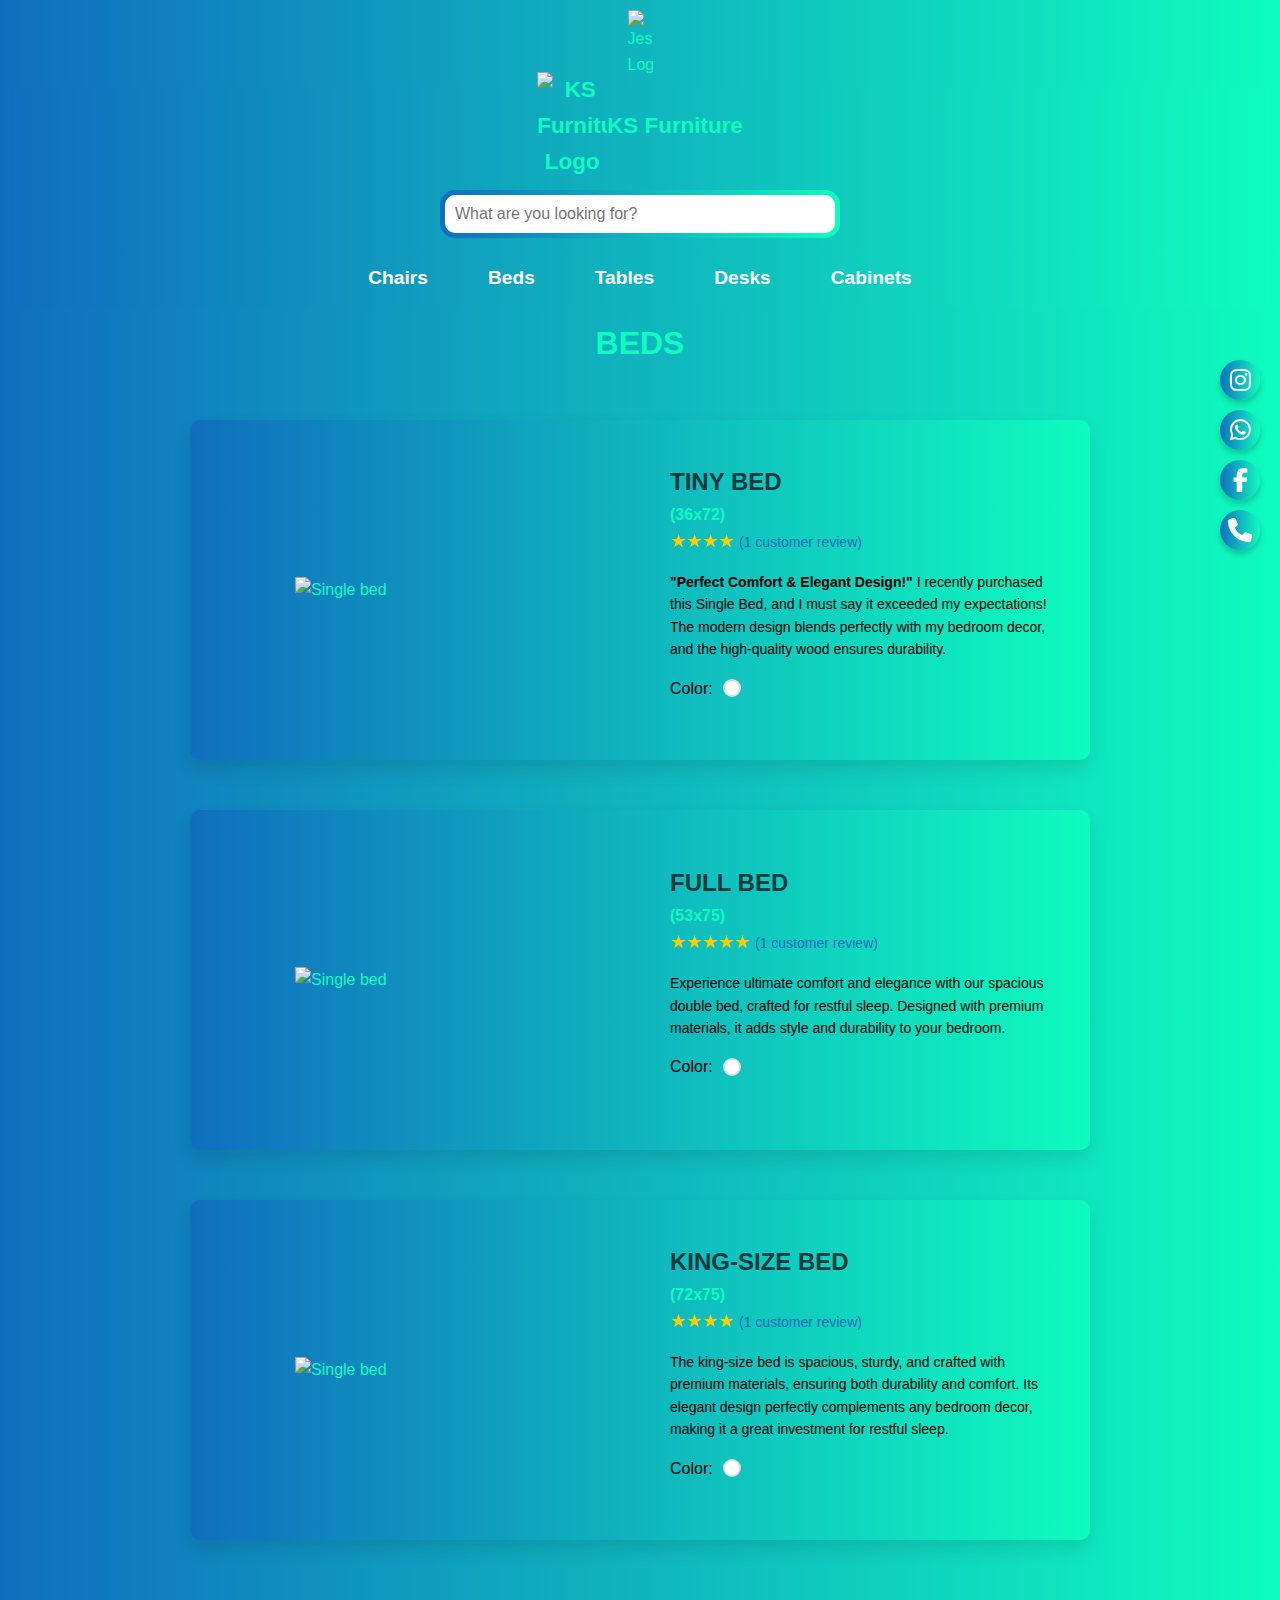
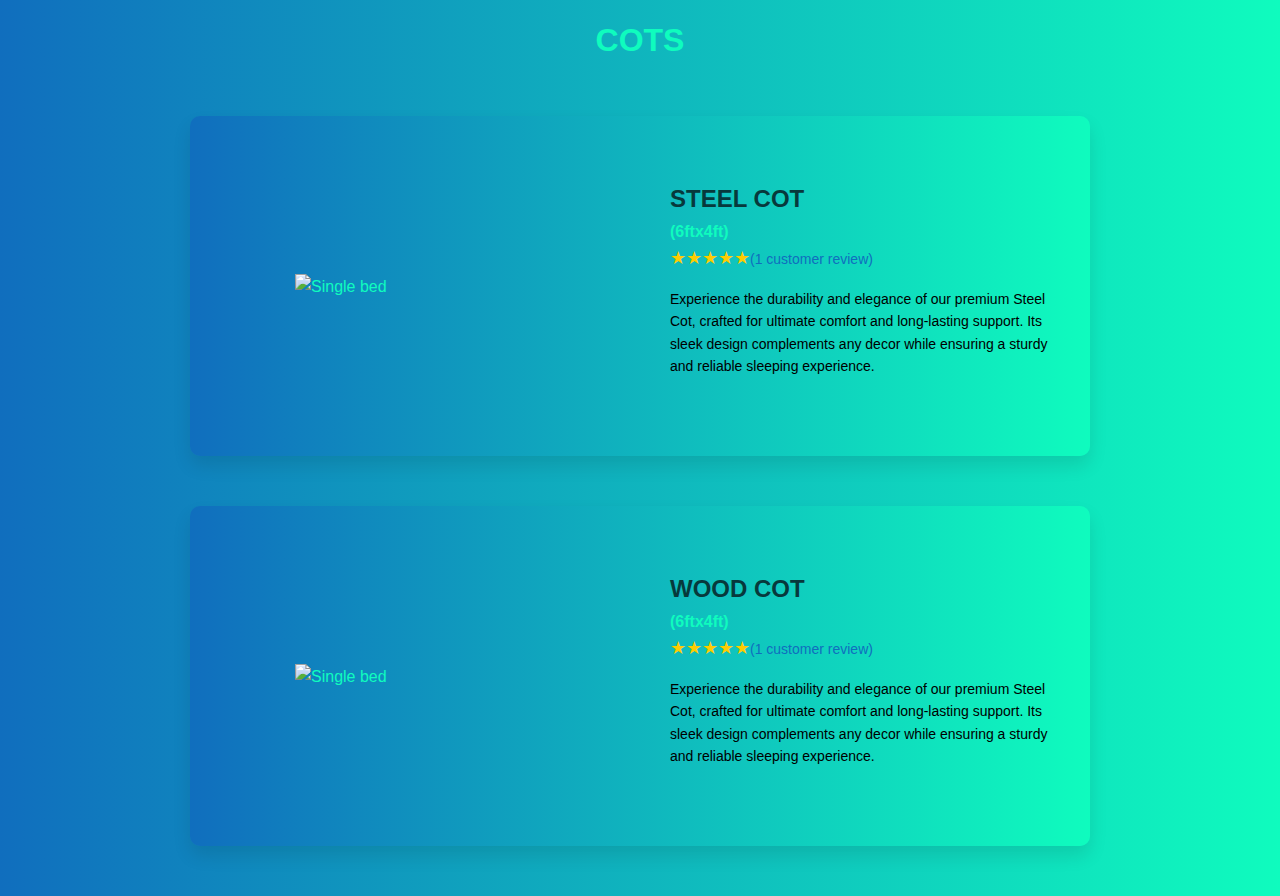
==== bed.html @ 83150551 "Add files via upload" ====
<!DOCTYPE html>
<html lang="en">
<head>
    <meta charset="UTF-8">
    <meta name="viewport" content="width=device-width, initial-scale=1.0">
    <link rel="shortcut icon" href="images/logo1.png">
    <title>BEDS</title>
    <link rel="stylesheet" href="bed.css">
    <link href="https://cdn.jsdelivr.net/npm/bootstrap-icons/font/bootstrap-icons.css" rel="stylesheet">
    <link rel="stylesheet" href="https://cdnjs.cloudflare.com/ajax/libs/font-awesome/6.4.2/css/all.min.css">

</head>
<body>

    <script src="fun.js" defer></script>
    <!-- Header Section -->
    <header class="header">
        <div class="container">
            <!-- Jesus Logo at the Top -->
            <div class="jesus-logo">
                <img src="images/jesus.png" alt="Jesus Logo">
            </div>
    
            <!-- Combined Top Bar & Menu -->
            <div class="top-bar-menu">
                <div class="logo-search">
                    <div class="logo">
                        <img src="images/logo.png" alt="KS Furniture Logo">
                        <span>KS Furniture</span>
                    </div>
                    <div class="search-box">
                        <input type="text" id="searchBox" placeholder="What are you looking for?" onkeyup="liveSearch()" />
                        <ul id="searchResults"></ul>
                       
                    </div>
                    <!-- Floating Social Media Icons -->
                    <div class="floating-social-icons">
                        <a href="https://www.instagram.com/k.s.furniture27/" class="social-icon instagram" target="_blank"><i class="fab fa-instagram"></i></a>
                        <a href="https://wa.me/8300262057" class="social-icon whatsapp" target="_blank"><i class="fab fa-whatsapp"></i></a>
                        <a href="#" class="social-icon facebook" target="_blank"><i class="fab fa-facebook-f"></i></a>
                        <a href="tel:+918300262057" class="social-icon call"target="_blank"><i class="fas fa-phone"></i></a>
                    </div>

                </div> <!-- Menu Icon (Hamburger) -->
                <div class="nav-menu-icon" onclick="toggleMenu()">
                    ☰
                </div>
    
                <nav class="nav-menu">
                <ul>
                    <li><a href="chair.html">Chairs</a></li>
                    <li><a href="bed.html" target="_blank">Beds</a></li>
                    <li><a href="table.html">Tables</a></li>
                    <li><a href="desk.html">Desks</a></li>
                    <li><a href="cabinet.html">Cabinets</a></li>
                </ul>
                </nav>
            </div>
        </div>
    </header>
    <center><h1>BEDS</h1></center>
<section>
    <div class="product-container">
        <!-- Left Side - Image -->
        <div class="product-image">
            <img src="images/singlebed.png" alt="Single bed">
        </div>
    
        <!-- Right Side - Product Details -->
        <div class="product-details">
            <h2>TINY BED</h2><p><b>(36x72)</p></b>
            <p class="rating">★★★★ <span class="review">(1 customer review)</span></p>
            <p class="description">
                <b>"Perfect Comfort & Elegant Design!"</b>
                I recently purchased this Single Bed, and I must say it exceeded my expectations! The modern design blends perfectly with my bedroom decor, and the high-quality wood ensures durability.
            </p>
            
            <div class="color-options">
                <label>Color:</label>
                <input type="radio" name="color" style="background-color: white;">
            </div>
        </div>
    </div>
</section>
<section><div class="product-container">
    <!-- Left Side - Image -->
    <div class="product-image">
        <img src="images/doublebed.png" alt="Single bed">
    </div>

    <!-- Right Side - Product Details -->
    <div class="product-details">
        <h2>FULL BED</h2><p><b>(53x75)</p></b>
        <p class="rating">★★★★★ <span class="review">(1 customer review)</span></p>
        <p class="description">
            Experience ultimate comfort and elegance with our spacious double bed, crafted for restful sleep. Designed with premium materials, it adds style and durability to your bedroom.
        </p>
        
        <div class="color-options">
            <label>Color:</label>
            <input type="radio" name="color" style="background-color: white;">
        </div>
    </div>
</div>
</section>
<section><div class="product-container">
    <!-- Left Side - Image -->
    <div class="product-image">
        <img src="images/kingbed.png" alt="Single bed">
    </div>

    <!-- Right Side - Product Details -->
    <div class="product-details">
        <h2>KING-SIZE BED</h2><p><b>(72x75)</p></b>
        <p class="rating">★★★★ <span class="review">(1 customer review)</span></p>
        <p class="description">
            The king-size bed is spacious, sturdy, and crafted with premium materials, ensuring both durability and comfort. Its elegant design perfectly complements any bedroom decor, making it a great investment for restful sleep.
        </p>
        
        <div class="color-options">
            <label>Color:</label>
            <input type="radio" name="color" style="background-color: white;">
        </div>
    </div>
</div>
</section>
    <br>
    <center><h1>COTS</h1></center>
    <section><div class="product-container">
        <!-- Left Side - Image -->
        <div class="product-image">
            <img src="images/steelcot.png" alt="Single bed">
        </div>
    
        <!-- Right Side - Product Details -->
        <div class="product-details">
            <h2>STEEL COT</h2><p><b>(6ftx4ft)</p></b>
            <p class="rating">★★★★★<span class="review">(1 customer review)</span></p>
            <p class="description">
                Experience the durability and elegance of our premium Steel Cot, crafted for ultimate comfort and long-lasting support. Its sleek design complements any decor while ensuring a sturdy and reliable sleeping experience.
            </p>            
        </div>
    </div>
    </section>
    <section><div class="product-container">
        <!-- Left Side - Image -->
        <div class="product-image">
            <img src="images/woodcot.png" alt="Single bed">
        </div>
    
        <!-- Right Side - Product Details -->
        <div class="product-details">
            <h2>WOOD COT</h2><p><b>(6ftx4ft)</p></b>
            <p class="rating">★★★★★<span class="review">(1 customer review)</span></p>
            <p class="description">
                Experience the durability and elegance of our premium Steel Cot, crafted for ultimate comfort and long-lasting support. Its sleek design complements any decor while ensuring a sturdy and reliable sleeping experience.
            </p>            
        </div>
    </div>
    </section>
</body>
</html>
---- bed.css ----
/* General Styles */
* {
    margin: 0;
    padding: 0;
    box-sizing: border-box;
}

body {
    font-family: Arial, sans-serif;
    line-height: 1.6;
    background: linear-gradient(90deg, #106EBE, #0FFCBE);
    color: #0FFCBE;
    overflow-x: hidden;
    max-width: 100%;
}


/* Container Styling */
.container {
    display: flex;
    flex-direction: column;
    align-items: center;
    width: 100%;
    padding: 10px;
}

/* Jesus Logo Styling */
.jesus-logo img {
    width: 25px; /* Adjust size */
    height: auto;
    margin-bottom: 10px;
    overflow: hidden;
    display: block;
    max-width: 100%;
}

/* Top Bar & Menu */
.top-bar-menu {
    display: flex;
    flex-direction: column;
    align-items: center;
    background: linear-gradient(90deg, #106EBE, #0FFCBE);
    padding: 15px 20px;
    width: 100%;
    color: #0FFCBE;
}

/* Logo and Search Box */
.logo-search {
    display: flex;
    justify-content: space-between;
    align-items: center;
    width: 100%;
    max-width: 1200px;
    flex-wrap: wrap; /* Ensures items wrap on small screens */
    padding: 10px;
    text-align: center;
}

/* Logo Styling */
.logo {
    display: flex;
    align-items: center;
    justify-content: center; /* Center the logo horizontally */
    font-size: 1.4rem;
    font-weight: bold;
    width: 100%; /* Ensures full width */
    text-align: center;
    margin: 10px 0;
    margin-top: -40px;
}

/* Centering the Logo Image */
.logo img {
   max-width: 70px;
    height: auto;
    margin-right: 0;
    width: 20vw;
}

/* Search Box */
.search-box {
    display: flex;
    flex-direction: column;
    align-items: center;
    background: linear-gradient(90deg, #106EBE, #0FFCBE);
    padding: 5px;
    border-radius: 15px;
    width: 90%;
    position: relative;
    max-width: 400px;
    margin: 0 auto;
}

/* Search Input */
.search-box input {
    border: none;
    outline: none;
    padding: 10px;
    font-size: 1rem;
    width: 100%;
    border-radius: 10px;
    
}

/* Search Results (inside the box) */
#searchResults {
    width: 100%;
    list-style: none;
    padding: 0;
    margin-top: 5px;
    max-height: 150px;
    overflow-y: auto;
    background: linear-gradient(90deg, #106EBE, #0FFCBE);
    border-radius: 10px;
    display: none; /* Hidden initially */
}

/* Search Result Items */
#searchResults li {
    padding: 10px;
    cursor: pointer;
    border-bottom: 1px solid #ddd;
}

#searchResults li:hover {
    background: #106EBE;
}

/* Floating Social Media Icons */
.floating-social-icons {
    position: fixed;
    top: 40%;
    right: 20px;
    display: flex;
    flex-direction: column;
    gap: 10px;
    z-index: 1000;
}

.floating-social-icons .social-icon {
    width: 40px;
    height: 40px;
    display: flex;
    align-items: center;
    justify-content: center;
    background: linear-gradient(90deg, #106EBE, #0FFCBE);
    color: white;
    font-size: 1.5rem;
    border-radius: 50%;
    text-decoration: none;
    transition: all 0.3s ease;
    box-shadow: 0px 4px 6px rgba(0, 0, 0, 0.2);
}

.floating-social-icons .social-icon:hover {
    transform: scale(1.2);
}

/* Different Colors on Hover */
.instagram:hover { background: #0FFCBE; }
.whatsapp:hover { background: #0FFCBE;}
.facebook:hover { background: #0FFCBE;}
.call:hover { background: #0FFCBE; }





/* Top Navigation Bar */
.top-bar-menu {
    display: flex;
    justify-content: space-between;
    align-items: center;
    background-color:linear-gradient(90deg, #106EBE, #0FFCBE);
    padding: 15px 20px;
    width: 100%;
    color: #0FFCBE;
}

/* Menu Icon */
.nav-menu-icon {
    font-size: 30px;
    cursor: pointer;
    display: none; /* Hidden by default */
}

/* Navigation Menu */
.nav-menu {
    display: flex;
    justify-content: center;
    background-color: linear-gradient(90deg, #106EBE, #0FFCBE);
    padding: 15px 0;
    gap: 20px;
    margin-bottom: 0;
    padding-bottom: 0;
}

/* Menu Items */
.nav-menu ul {
    list-style: none;
    display: flex;
}

.nav-menu ul li {
    margin: 0 15px;
}

.nav-menu a {
    text-decoration: none;
    color: white;
    font-size: 1.2rem;
    font-weight: bold;
    position: relative;
    padding: 10px 15px;
    transition: color 0.3s ease-in-out;
}

/* Hover Effect */
.nav-menu a:hover {
    color:#0FFCBE;
}

/* Underline Animation */
.nav-menu a::after {
    content: "";
    position: absolute;
    left: 50%;
    bottom: -5px;
    width: 0;
    height: 3px;
    background-color: #0FFCBE;
    transition: width 0.3s ease-in-out, left 0.3s ease-in-out;
}

.nav-menu a:hover::after {
    width: 100%;
    left: 0;
}

/* 📱 Mobile Responsive Styles */
@media (max-width: 768px) {
    .nav-menu-icon {
        display: block;
    }

   /* Default Hidden Menu */
    .nav-menu {
        display: none; /* Hidden by default */
        flex-direction: column;
        position: fixed;
        top: 60px;
        right: 0;
        background:linear-gradient(90deg, #106EBE, #0FFCBE);
        width: 100%;
        text-align: center;
        padding: 10px;
        z-index: 1000; /* Ensure it's above other content */
    }

/* Show Menu when Active */
    .nav-menu.active {
        display: flex;
    }


    .nav-menu ul {
        flex-direction: column;
    }

    .nav-menu ul li {
        margin: 10px 0;
    }

    /* Show Menu when Active */
    .nav-menu.active {
        max-height: 300px; /* Adjust height as needed */
    }
}
/* Responsive Design */
@media (max-width: 768px) {
    .jesus-logo img {
        max-width: 20px; /* Adjust logo size on tablets */
    }
    .logo img {
        max-width: 60px; /* Smaller logo for mobile */
        width: 25vw;
    }

    .logo {
        font-size: 1.2rem; /* Adjust font size */
    }
    .search-box {
        width: 85%; /* Reduce width on smaller screens */
        padding: 8px;
    }

    .search-box input {
        padding: 8px;
        font-size: 0.9rem; /* Smaller font size on tablets */
    }

    #searchResults li {
        padding: 8px;
    }
    .floating-social-icons {
        top: 30%; /* Move icons a bit higher on smaller devices */
        right: 15px; /* Reduce the right margin */
    }

    .floating-social-icons .social-icon {
        width: 35px; /* Smaller icon size */
        height: 35px;
        font-size: 1.3rem; /* Adjust font size for better visibility */
    }

    .top-bar-menu {
        padding: 10px;
    }

    .logo-search {
        flex-direction: column;
        align-items: center;
        text-align: center;
        
    }
    .product-container {
        flex-direction: column; /* Stack image and details */
        text-align: center;
        padding: 20px;
    }

    .product-image, 
    .product-details {
        width: 100%; /* Full width on mobile */
    }

    .product-image img {
        max-width: 200px; /* Reduce image size for smaller screens */
    }
    
    .product-details {
        padding: 15px;
    }

    .product-details h2 {
        font-size: 20px; /* Adjust font size */
    }

    .description {
        font-size: 13px; /* Adjust text size */
    }
}
@media (max-width: 480px) {
    .jesus-logo img {
        max-width: 15px; /* Adjust logo size on smaller devices */
    }
    .logo img {
        max-width: 50px; /* Smaller logo */
        width: 30vw;
    }

    .logo {
        font-size: 1rem; /* Adjust font size */
    }
    .search-box {
        width: 95%; /* Adjust to fit the screen on mobile */
        padding: 5px;
    }

    .search-box input {
        padding: 6px;
        font-size: 0.85rem; /* Further reduce font size on mobile */
    }

    #searchResults li {
        padding: 6px;
    }
    .floating-social-icons {
        top: 25%; /* Further adjust positioning on mobile */
        right: 10px; /* Reduce the right margin even more */
    }

    .floating-social-icons .social-icon {
        width: 30px; /* Even smaller icon size for mobile */
        height: 30px;
        font-size: 1.1rem; /* Smaller font size for mobile */
    }
    .top-bar-menu {
        padding: 8px;
    }
    .product-container {
        padding: 15px;
    }

    .product-image img {
        max-width: 150px; /* Even smaller images */
    }

    .product-details h2 {
        font-size: 18px;
    }

    .description {
        font-size: 12px;
    }
}
.product-container {
    display: flex;
    flex-wrap: wrap;
    align-items: center;
    justify-content: space-between; /* Space between image & details */
    background: linear-gradient(90deg, #106EBE, #0FFCBE);
    padding: 20px;
    border-radius: 10px;
    max-width: 900px;
    width: 90%;
    box-shadow: 0 10px 18px rgba(0, 0, 0, 0.1);
    animation: fadeInUp 1s ease-in-out;
    /* Centering the container */
    margin: 50px auto;  /* Centers horizontally */
    gap: 20px;
}
.product-container:hover {
    transform: scale(1.02);
    transition: transform 0.3s ease-in-out;
}


/* Left side - Product Image */
.product-image {
    flex: 1;
    display: flex;
    justify-content: center;
    align-items: center;
    background-color: linear-gradient(90deg, #106EBE, #0FFCBE);
    padding: 20px;
    border-radius: 15px 0 0 10px;
    min-height: 300px; /* Ensure equal height */
}

.product-image img {
    width: 100%;
    max-width: 250px;
    object-fit: contain;
}

/* Right side - Product Details */
.product-details {
    flex: 1;
    padding: 20px;
    text-align: left; /* Ensure text aligns left */
}

.product-details h2 {
    font-size: 24px;
    color: #07393C;
}


.rating {
    color: #ffcc00;
    font-size: 18px;
}

.review {
    font-size: 14px;
    color: #106EBE;
}

.description {
    margin: 15px 0;
    font-size: 14px;
    color: black;
}

.color-options {
    display: flex;
    align-items: center;
    margin-bottom: 15px;
}

.color-options label {
    margin-right: 10px;
    font-size: 16px;
    color: black;
}

.color-options input {
    width: 18px;
    height: 18px;
    border-radius: 50%;
    cursor: pointer;
    border: 2px solid #ddd;
    margin-right: 10px;
    appearance: none;
}

.color-options input:checked {
    border: 2px solid black;
}
@keyframes fadeInUp {
    from {
        opacity: 0;
        transform: translateY(50px);
    }
    to {
        opacity: 1;
        transform: translateY(0);
    }
}
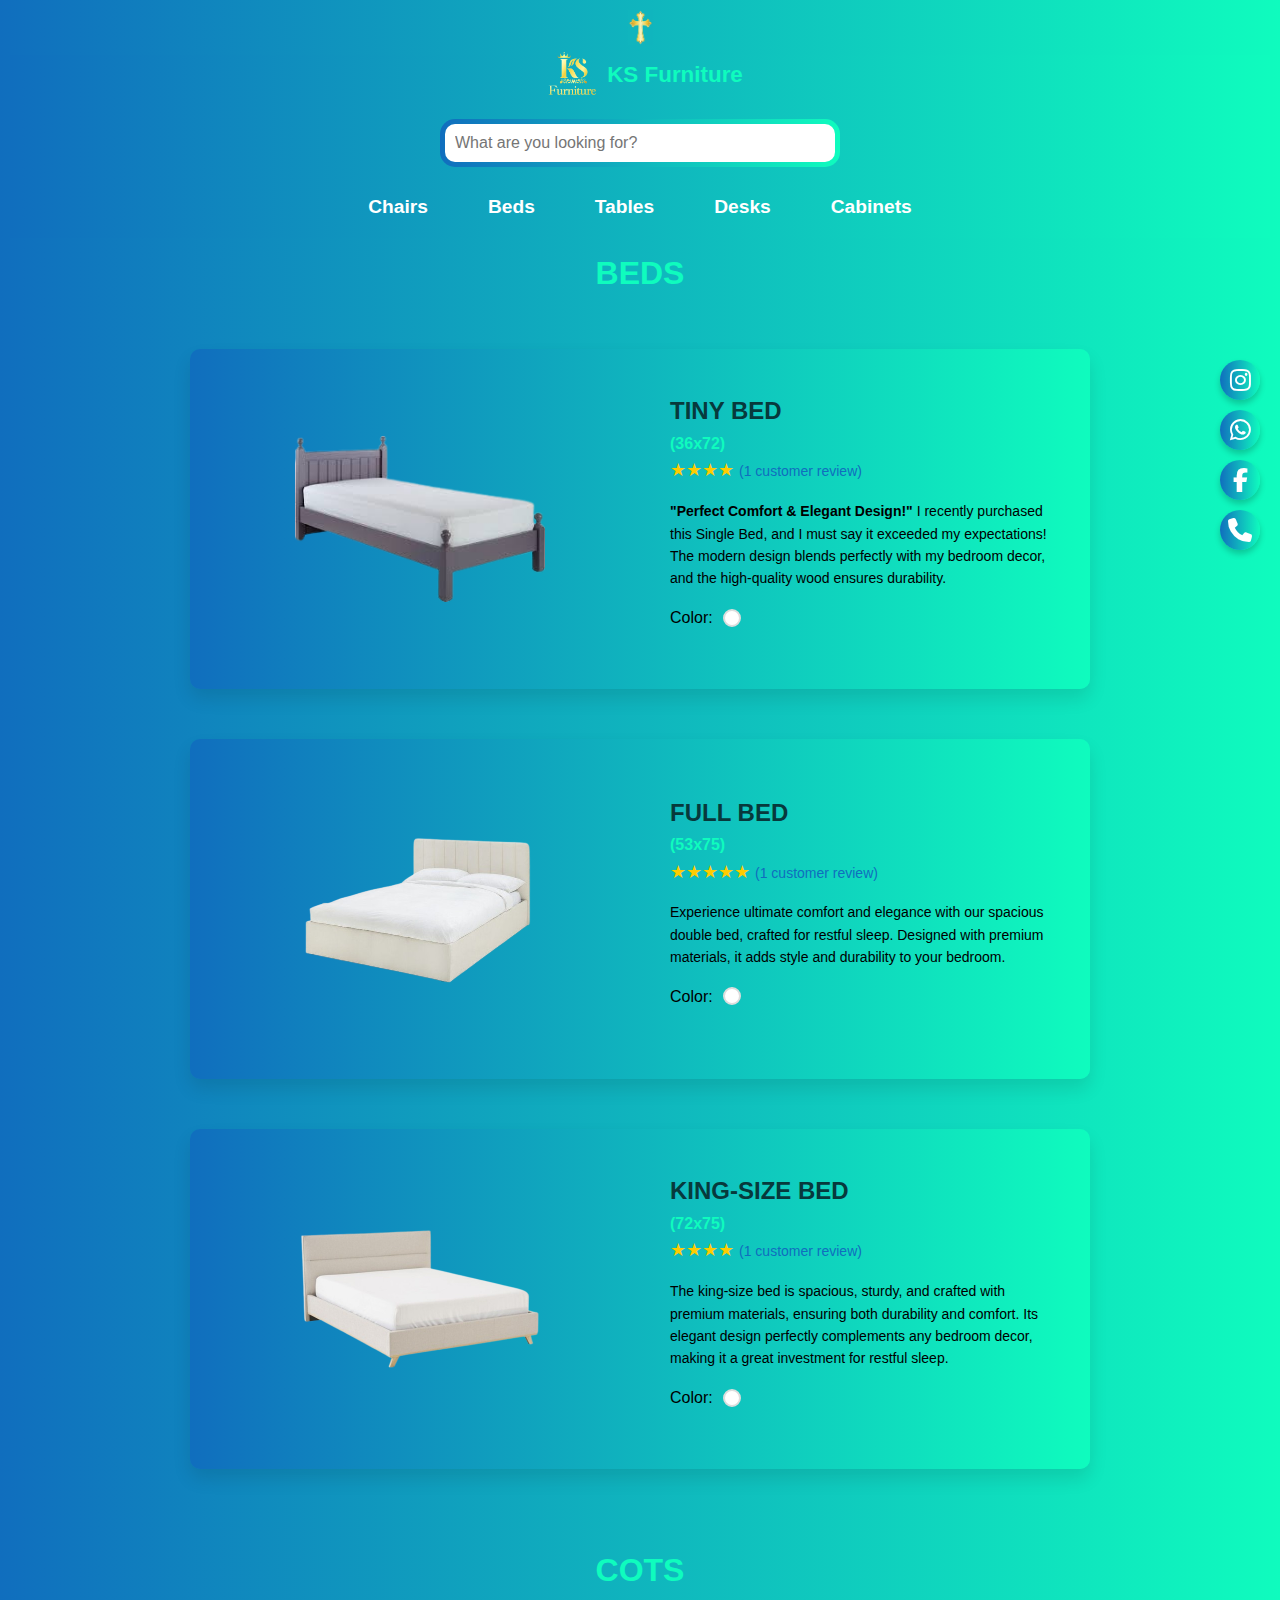
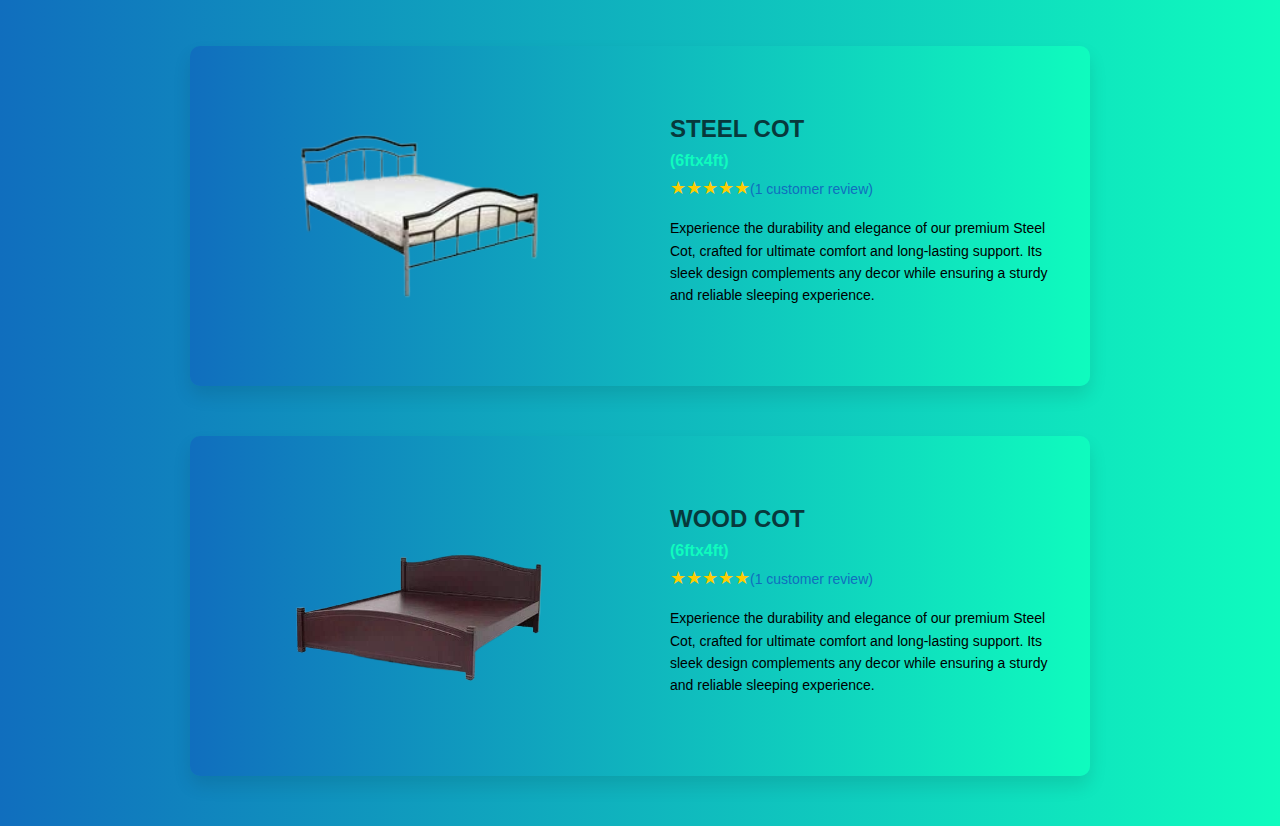
==== commit d3fcf047: "Update bed.html" ====
--- a/bed.html
+++ b/bed.html
@@ -36,7 +36,7 @@
                     <!-- Floating Social Media Icons -->
                     <div class="floating-social-icons">
                         <a href="https://www.instagram.com/k.s.furniture27/" class="social-icon instagram" target="_blank"><i class="fab fa-instagram"></i></a>
-                        <a href="https://wa.me/8300262057" class="social-icon whatsapp" target="_blank"><i class="fab fa-whatsapp"></i></a>
+                        <a href="https://wa.me/+918300262057" class="social-icon whatsapp" target="_blank"><i class="fab fa-whatsapp"></i></a>
                         <a href="#" class="social-icon facebook" target="_blank"><i class="fab fa-facebook-f"></i></a>
                         <a href="tel:+918300262057" class="social-icon call"target="_blank"><i class="fas fa-phone"></i></a>
                     </div>
@@ -159,4 +159,4 @@
     </div>
     </section>
 </body>
-</html>  +</html>  
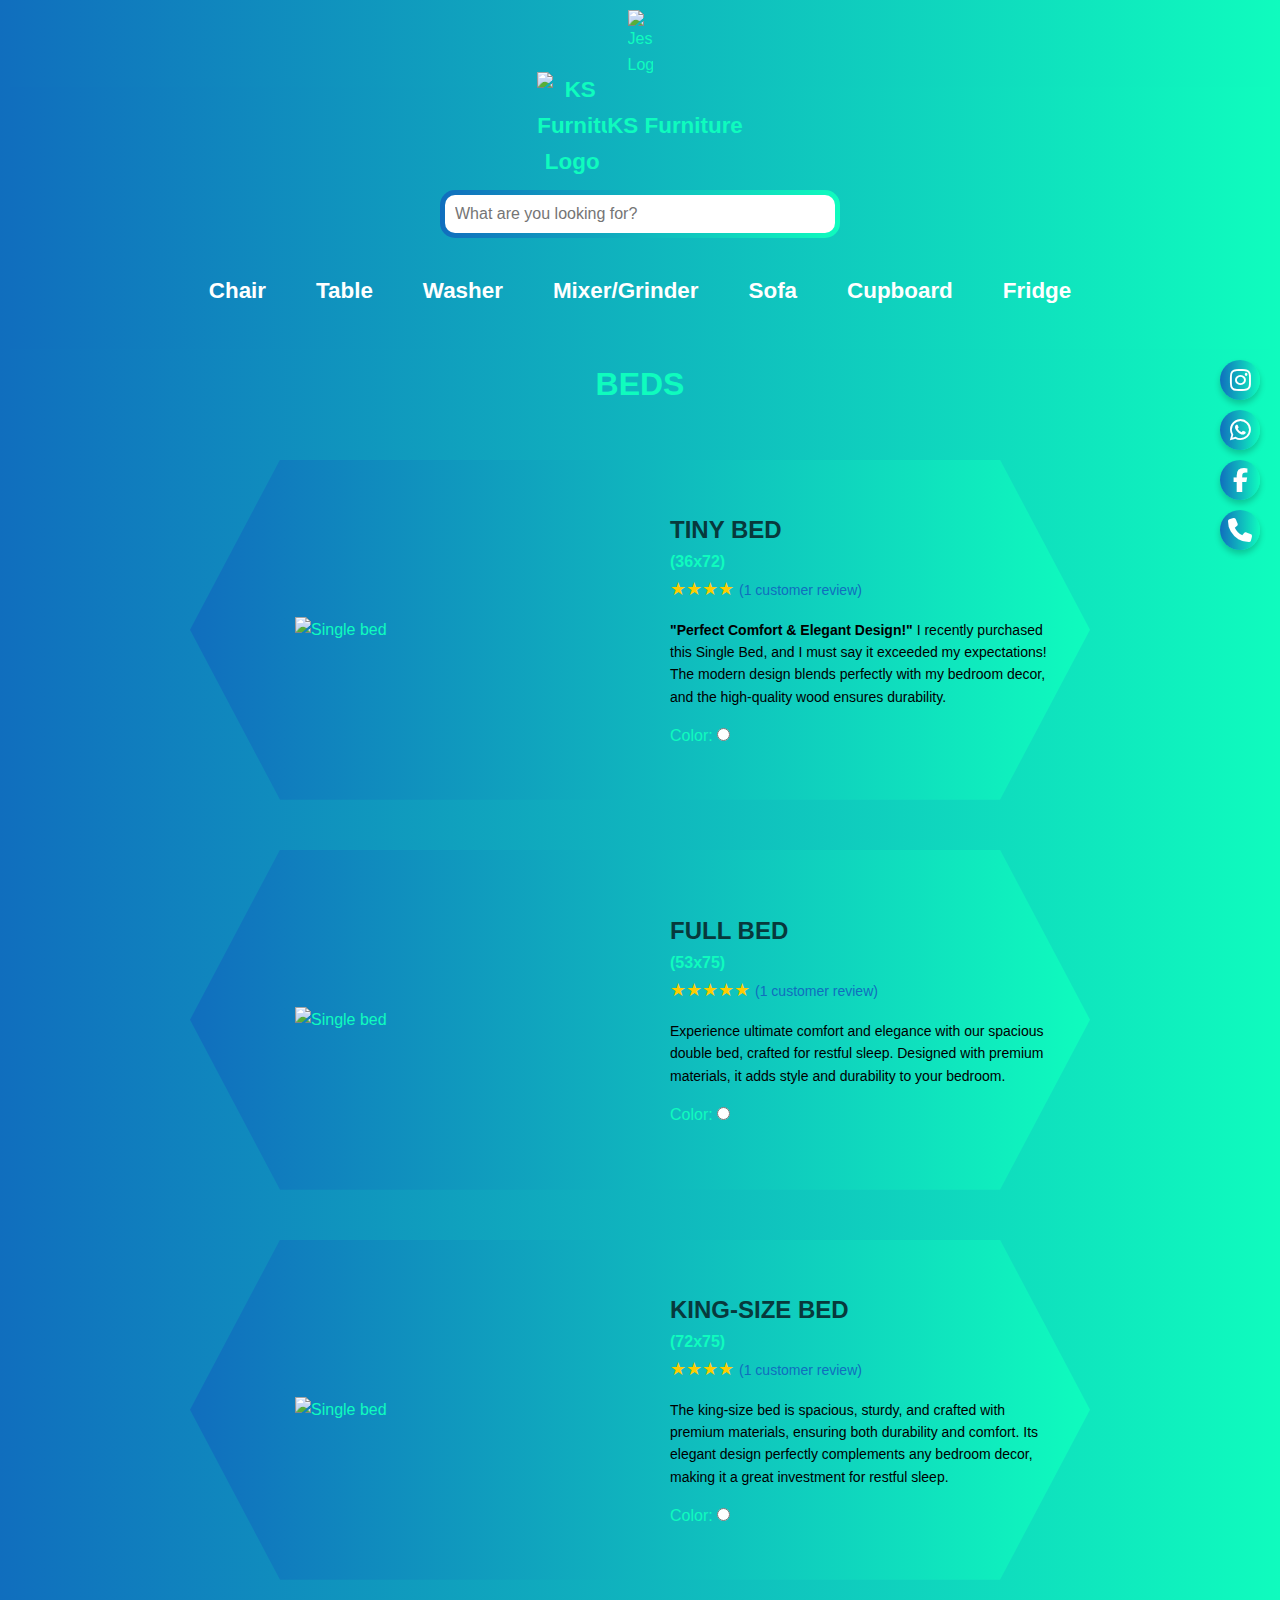
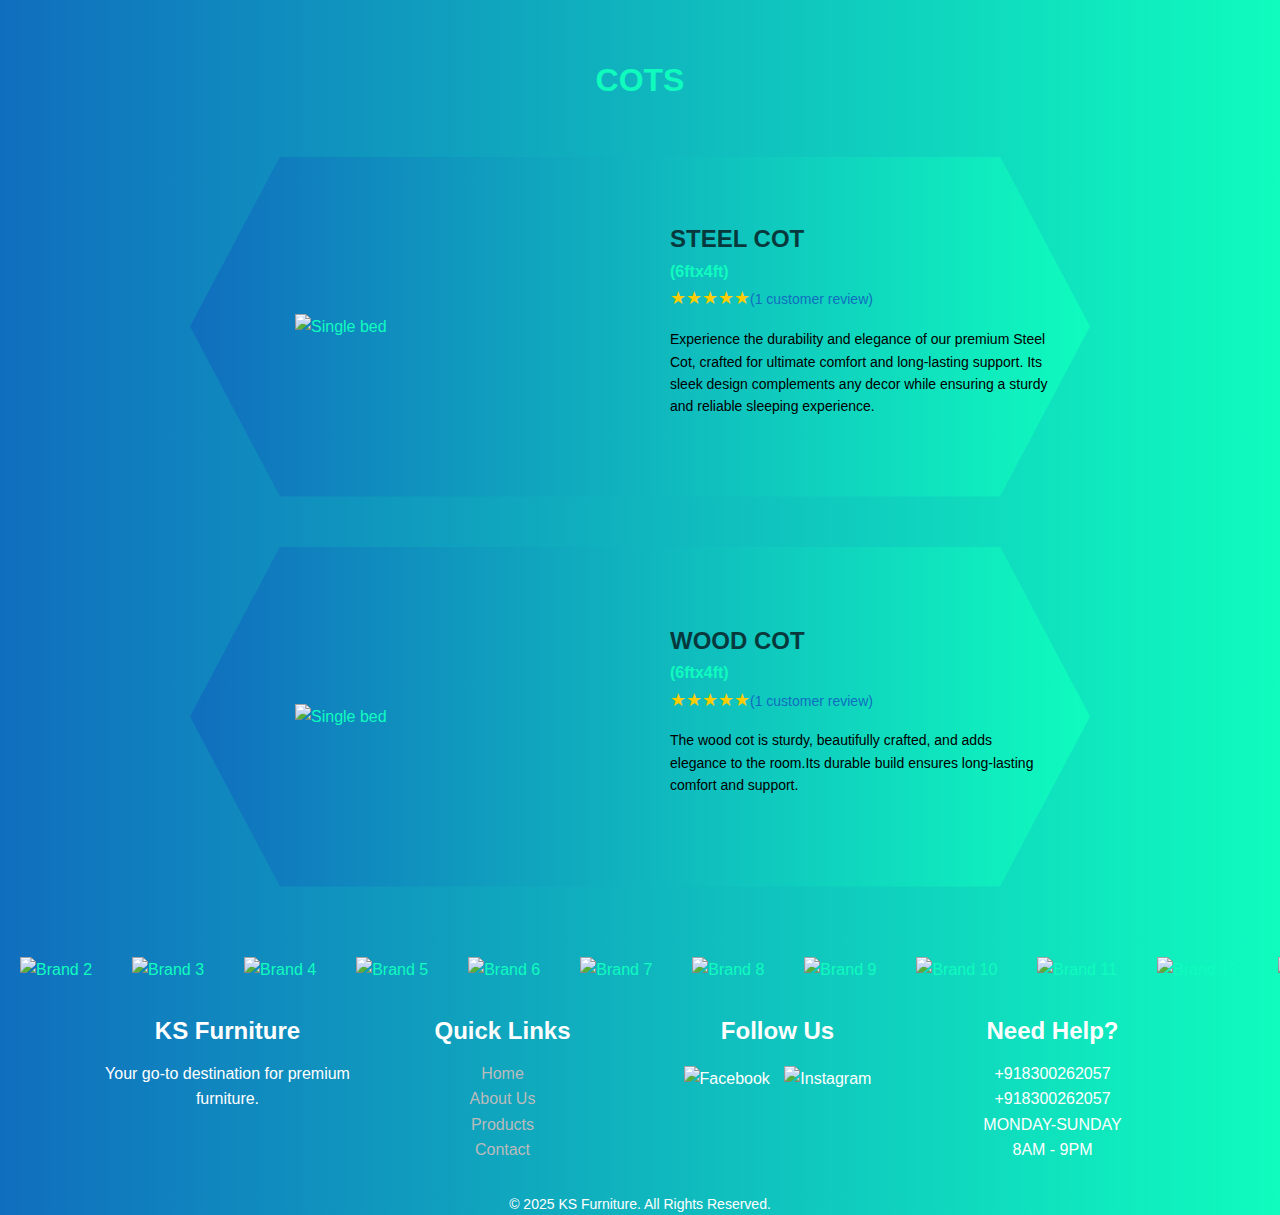
==== commit cfec0821: "Add files via upload" ====
--- a/bed.html
+++ b/bed.html
@@ -4,7 +4,7 @@
     <meta charset="UTF-8">
     <meta name="viewport" content="width=device-width, initial-scale=1.0">
     <link rel="shortcut icon" href="images/logo1.png">
-    <title>BEDS</title>
+    <title>BED</title>
     <link rel="stylesheet" href="bed.css">
     <link href="https://cdn.jsdelivr.net/npm/bootstrap-icons/font/bootstrap-icons.css" rel="stylesheet">
     <link rel="stylesheet" href="https://cdnjs.cloudflare.com/ajax/libs/font-awesome/6.4.2/css/all.min.css">
@@ -36,24 +36,23 @@
                     <!-- Floating Social Media Icons -->
                     <div class="floating-social-icons">
                         <a href="https://www.instagram.com/k.s.furniture27/" class="social-icon instagram" target="_blank"><i class="fab fa-instagram"></i></a>
-                        <a href="https://wa.me/+918300262057" class="social-icon whatsapp" target="_blank"><i class="fab fa-whatsapp"></i></a>
+                        <a href="https://wa.me/8300262057" class="social-icon whatsapp" target="_blank"><i class="fab fa-whatsapp"></i></a>
                         <a href="#" class="social-icon facebook" target="_blank"><i class="fab fa-facebook-f"></i></a>
                         <a href="tel:+918300262057" class="social-icon call"target="_blank"><i class="fas fa-phone"></i></a>
                     </div>
 
-                </div> <!-- Menu Icon (Hamburger) -->
-                <div class="nav-menu-icon" onclick="toggleMenu()">
-                    ☰
                 </div>
     
                 <nav class="nav-menu">
-                <ul>
-                    <li><a href="chair.html">Chairs</a></li>
-                    <li><a href="bed.html" target="_blank">Beds</a></li>
-                    <li><a href="table.html">Tables</a></li>
-                    <li><a href="desk.html">Desks</a></li>
-                    <li><a href="cabinet.html">Cabinets</a></li>
-                </ul>
+                    <ul>
+                        <li><a href="chair.html" target="_blank">Chair</a></li>
+                        <li><a href="table.html" target="_blank">Table</a></li>
+                        <li><a href="washing machine.html" target="_blank">Washer</a></li>
+                        <li><a href="mixer.html" target="_blank">Mixer/Grinder</a></li>
+                        <li><a href="sofa.html" target="_blank">Sofa</a></li>
+                        <li><a href="cupboard.html" target="_blank">Cupboard</a></li>
+                        <li><a href="refrigerator.html" target="_blank">Fridge</a></li>
+                    </ul>
                 </nav>
             </div>
         </div>
@@ -153,10 +152,80 @@
             <h2>WOOD COT</h2><p><b>(6ftx4ft)</p></b>
             <p class="rating">★★★★★<span class="review">(1 customer review)</span></p>
             <p class="description">
-                Experience the durability and elegance of our premium Steel Cot, crafted for ultimate comfort and long-lasting support. Its sleek design complements any decor while ensuring a sturdy and reliable sleeping experience.
+                The wood cot is sturdy, beautifully crafted, and adds elegance to the room.Its durable build ensures long-lasting comfort and support.
             </p>            
         </div>
     </div>
     </section>
+    <div class="brand-slider">
+        <div class="brand-track">
+            <div class="brand"><img src="images/brand2.png" alt="Brand 2"></div>
+            <div class="brand"><img src="images/brand3.png" alt="Brand 3"></div>
+            <div class="brand"><img src="images/brand4.png" alt="Brand 4"></div>
+            <div class="brand"><img src="images/brand5.png" alt="Brand 5"></div>
+            <div class="brand"><img src="images/brand6.png" alt="Brand 6"></div>
+            <div class="brand"><img src="images/brand7.png" alt="Brand 7"></div>
+            <div class="brand"><img src="images/brand8.png" alt="Brand 8"></div>
+            <div class="brand"><img src="images/brand9.png" alt="Brand 9"></div>
+            <div class="brand"><img src="images/brand10.png" alt="Brand 10"></div>
+            <div class="brand"><img src="images/brand11.png" alt="Brand 11"></div>
+            <div class="brand"><img src="images/brand12.png" alt="Brand 12"></div>
+            <div class="brand"><img src="images/brand13.png" alt="Brand 13"></div>
+            <div class="brand"><img src="images/brand14.png" alt="Brand 14"></div>
+            <div class="brand"><img src="images/brand1.png" alt="Brand 1"></div>
+            <!-- Duplicating brands for smooth infinite loop -->
+            <div class="brand"><img src="images/brand15.png" alt="Brand 15"></div>
+            <div class="brand"><img src="images/brand16.png" alt="Brand 16"></div>
+            <div class="brand"><img src="images/brand17.png" alt="Brand 17"></div>
+            <div class="brand"><img src="images/brand18.png" alt="Brand 18"></div>
+            <div class="brand"><img src="images/brand19.png" alt="Brand 19"></div>
+            <div class="brand"><img src="images/brand20.png" alt="Brand 20"></div>
+            <div class="brand"><img src="images/brand21.png" alt="Brand 21"></div>
+            <div class="brand"><img src="images/brand22.png" alt="Brand 22"></div>
+            <div class="brand"><img src="images/brand23.png" alt="Brand 23"></div>
+            <div class="brand"><img src="images/brand24.png" alt="Brand 24"></div>
+            <div class="brand"><img src="images/brand25.png" alt="Brand 25"></div>
+            <div class="brand"><img src="images/brand26.png" alt="Brand 26"></div>
+            <div class="brand"><img src="images/brand27.png" alt="Brand 27"></div>
+            <div class="brand"><img src="images/brand28.png" alt="Brand 28"></div>
+        </div>
+    </div>
+    <footer id="footer">
+        <div class="footer-container">
+            <div class="footer-section about">
+                <h2>KS Furniture</h2>
+                <p>Your go-to destination for premium furniture.</p>
+            </div>
+    
+            <div class="footer-section links">
+                <h2>Quick Links</h2>
+                <ul>
+                    <li><a href="index.html">Home</a></li>
+                    <li><a href="#about-section">About Us</a></li>
+                    <li><a href="#photo-container">Products</a></li>
+                    <li><a href="#footer">Contact</a></li>
+                </ul>
+            </div>
+    
+            <div class="footer-section social">
+                <h2>Follow Us</h2>
+                <div class="social-icons">
+                    <a href="https://www.facebook.com/"><img src="images/fb.png" alt="Facebook"></a>
+                    <a href="https://www.instagram.com/k.s.furniture27/"><img src="images/insta.png" alt="Instagram"></a>
+                </div>
+            </div>
+    
+            <div class="footer-section contact">
+                <h2>Need Help?</h2>
+                <a href="tel:+918300262057">+918300262057</a><br>
+                <a href="https://wa.me/8300262057">+918300262057</a>
+                <p>MONDAY-SUNDAY <br>8AM - 9PM</p>
+                
+            </div>
+        </div>
+        <div class="footer-bottom">
+            <p>&copy; 2025 KS Furniture. All Rights Reserved.</p>
+        </div>
+    </footer>
 </body>
-</html>  
+</html>  --- a/bed.css
+++ b/bed.css
@@ -1,11 +1,10 @@
-/* General Styles */
 * {
     margin: 0;
     padding: 0;
     box-sizing: border-box;
 }
 
-body {
+body,html {
     font-family: Arial, sans-serif;
     line-height: 1.6;
     background: linear-gradient(90deg, #106EBE, #0FFCBE);
@@ -13,7 +12,6 @@
     overflow-x: hidden;
     max-width: 100%;
 }
-
 
 /* Container Styling */
 .container {
@@ -163,10 +161,6 @@
 .facebook:hover { background: #0FFCBE;}
 .call:hover { background: #0FFCBE; }
 
-
-
-
-
 /* Top Navigation Bar */
 .top-bar-menu {
     display: flex;
@@ -178,233 +172,62 @@
     color: #0FFCBE;
 }
 
-/* Menu Icon */
-.nav-menu-icon {
-    font-size: 30px;
-    cursor: pointer;
-    display: none; /* Hidden by default */
-}
-
-/* Navigation Menu */
+/* Navigation Menu (Always Visible) */
 .nav-menu {
     display: flex;
     justify-content: center;
-    background-color: linear-gradient(90deg, #106EBE, #0FFCBE);
     padding: 15px 0;
-    gap: 20px;
-    margin-bottom: 0;
-    padding-bottom: 0;
-}
-
-/* Menu Items */
+}
+
 .nav-menu ul {
     list-style: none;
     display: flex;
+    padding: 0;
+    flex-wrap: wrap;
+    justify-content: center;
 }
 
 .nav-menu ul li {
-    margin: 0 15px;
-}
-
+    margin: 10px;
+}
+
+/* Menu Links */
 .nav-menu a {
     text-decoration: none;
     color: white;
-    font-size: 1.2rem;
+    font-size: 1.4rem;
     font-weight: bold;
+    padding: 10px 15px;
     position: relative;
-    padding: 10px 15px;
     transition: color 0.3s ease-in-out;
 }
 
-/* Hover Effect */
+/* Hover Effect - Fade and Slide */
 .nav-menu a:hover {
-    color:#0FFCBE;
-}
-
-/* Underline Animation */
-.nav-menu a::after {
+    color: #0FFCBE;
+    transform: translateY(-3px);
+    transition: transform 0.3s ease-in-out, color 0.3s ease-in-out;
+}
+
+/* Glow Animation */
+.nav-menu a::before {
     content: "";
     position: absolute;
+    bottom: -5px;
     left: 50%;
-    bottom: -5px;
     width: 0;
-    height: 3px;
-    background-color: #0FFCBE;
-    transition: width 0.3s ease-in-out, left 0.3s ease-in-out;
-}
-
-.nav-menu a:hover::after {
+    height: 4px;
+    background: #0FFCBE;
+    box-shadow: 0 0 10px #0FFCBE;
+    transition: width 0.4s ease-in-out, left 0.4s ease-in-out;
+}
+
+.nav-menu a:hover::before {
     width: 100%;
     left: 0;
 }
 
-/* 📱 Mobile Responsive Styles */
-@media (max-width: 768px) {
-    .nav-menu-icon {
-        display: block;
-    }
-
-   /* Default Hidden Menu */
-    .nav-menu {
-        display: none; /* Hidden by default */
-        flex-direction: column;
-        position: fixed;
-        top: 60px;
-        right: 0;
-        background:linear-gradient(90deg, #106EBE, #0FFCBE);
-        width: 100%;
-        text-align: center;
-        padding: 10px;
-        z-index: 1000; /* Ensure it's above other content */
-    }
-
-/* Show Menu when Active */
-    .nav-menu.active {
-        display: flex;
-    }
-
-
-    .nav-menu ul {
-        flex-direction: column;
-    }
-
-    .nav-menu ul li {
-        margin: 10px 0;
-    }
-
-    /* Show Menu when Active */
-    .nav-menu.active {
-        max-height: 300px; /* Adjust height as needed */
-    }
-}
-/* Responsive Design */
-@media (max-width: 768px) {
-    .jesus-logo img {
-        max-width: 20px; /* Adjust logo size on tablets */
-    }
-    .logo img {
-        max-width: 60px; /* Smaller logo for mobile */
-        width: 25vw;
-    }
-
-    .logo {
-        font-size: 1.2rem; /* Adjust font size */
-    }
-    .search-box {
-        width: 85%; /* Reduce width on smaller screens */
-        padding: 8px;
-    }
-
-    .search-box input {
-        padding: 8px;
-        font-size: 0.9rem; /* Smaller font size on tablets */
-    }
-
-    #searchResults li {
-        padding: 8px;
-    }
-    .floating-social-icons {
-        top: 30%; /* Move icons a bit higher on smaller devices */
-        right: 15px; /* Reduce the right margin */
-    }
-
-    .floating-social-icons .social-icon {
-        width: 35px; /* Smaller icon size */
-        height: 35px;
-        font-size: 1.3rem; /* Adjust font size for better visibility */
-    }
-
-    .top-bar-menu {
-        padding: 10px;
-    }
-
-    .logo-search {
-        flex-direction: column;
-        align-items: center;
-        text-align: center;
-        
-    }
-    .product-container {
-        flex-direction: column; /* Stack image and details */
-        text-align: center;
-        padding: 20px;
-    }
-
-    .product-image, 
-    .product-details {
-        width: 100%; /* Full width on mobile */
-    }
-
-    .product-image img {
-        max-width: 200px; /* Reduce image size for smaller screens */
-    }
     
-    .product-details {
-        padding: 15px;
-    }
-
-    .product-details h2 {
-        font-size: 20px; /* Adjust font size */
-    }
-
-    .description {
-        font-size: 13px; /* Adjust text size */
-    }
-}
-@media (max-width: 480px) {
-    .jesus-logo img {
-        max-width: 15px; /* Adjust logo size on smaller devices */
-    }
-    .logo img {
-        max-width: 50px; /* Smaller logo */
-        width: 30vw;
-    }
-
-    .logo {
-        font-size: 1rem; /* Adjust font size */
-    }
-    .search-box {
-        width: 95%; /* Adjust to fit the screen on mobile */
-        padding: 5px;
-    }
-
-    .search-box input {
-        padding: 6px;
-        font-size: 0.85rem; /* Further reduce font size on mobile */
-    }
-
-    #searchResults li {
-        padding: 6px;
-    }
-    .floating-social-icons {
-        top: 25%; /* Further adjust positioning on mobile */
-        right: 10px; /* Reduce the right margin even more */
-    }
-
-    .floating-social-icons .social-icon {
-        width: 30px; /* Even smaller icon size for mobile */
-        height: 30px;
-        font-size: 1.1rem; /* Smaller font size for mobile */
-    }
-    .top-bar-menu {
-        padding: 8px;
-    }
-    .product-container {
-        padding: 15px;
-    }
-
-    .product-image img {
-        max-width: 150px; /* Even smaller images */
-    }
-
-    .product-details h2 {
-        font-size: 18px;
-    }
-
-    .description {
-        font-size: 12px;
-    }
-}
 .product-container {
     display: flex;
     flex-wrap: wrap;
@@ -415,11 +238,15 @@
     border-radius: 10px;
     max-width: 900px;
     width: 90%;
-    box-shadow: 0 10px 18px rgba(0, 0, 0, 0.1);
-    animation: fadeInUp 1s ease-in-out;
+    box-shadow: 0 15px 20px rgba(0, 0, 0, 0.1);
+    animation: slideInRight 2s ease-in-out;
     /* Centering the container */
     margin: 50px auto;  /* Centers horizontally */
     gap: 20px;
+    clip-path: polygon(10% 0%, 90% 0%, 100% 50%, 90% 100%, 10% 100%, 0% 50%); 
+}
+.product-container:nth-child(4n + 2) {
+    animation: slideInRight 1.5s ease-in-out;
 }
 .product-container:hover {
     transform: scale(1.02);
@@ -433,9 +260,7 @@
     display: flex;
     justify-content: center;
     align-items: center;
-    background-color: linear-gradient(90deg, #106EBE, #0FFCBE);
     padding: 20px;
-    border-radius: 15px 0 0 10px;
     min-height: 300px; /* Ensure equal height */
 }
 
@@ -474,7 +299,7 @@
     color: black;
 }
 
-.color-options {
+/* .color-options {
     display: flex;
     align-items: center;
     margin-bottom: 15px;
@@ -498,18 +323,144 @@
 
 .color-options input:checked {
     border: 2px solid black;
-}
-@keyframes fadeInUp {
+} */
+@keyframes slideInRight {
     from {
         opacity: 0;
-        transform: translateY(50px);
+        transform: translateX(100%);
     }
     to {
         opacity: 1;
-        transform: translateY(0);
-    }
-}
-
-
-
-
+        transform: translateX(0);
+    }
+}
+.brand-slider {
+    overflow: hidden;
+    white-space: nowrap;
+    position: relative;
+    width: 100%;
+    background: #fff;
+    padding: 20px 0;
+    background: linear-gradient(90deg, #106EBE, #0FFCBE);
+}
+
+.brand-track {
+    display: flex;
+    animation: scroll 20s linear infinite;
+    width: max-content;
+}
+
+.brand {
+    display: inline-block;
+    margin: 0 20px;
+}
+
+.brand img {
+    max-width: 100px;
+    height: auto;
+}
+
+@keyframes scroll {
+    from { transform: translateX(0); }
+    to { transform: translateX(-70%); }
+}
+#footer {
+    background: linear-gradient(90deg, #106EBE, #0FFCBE);
+    color: #fff;
+    /* padding: 40px 0; */
+    text-align: center;
+}
+
+.footer-container {
+    display: flex;
+    flex-wrap: wrap;
+    justify-content: space-around;
+    max-width: 1100px;
+    margin: auto;
+}
+
+.footer-section {
+    flex: 1;
+    min-width: 250px;
+    margin: 10px;
+}
+
+.footer-section h2 {
+    margin-bottom: 10px;
+}
+
+.footer-section ul {
+    list-style: none;
+    padding: 0;
+}
+
+.footer-section ul li a {
+    color: #bbb;
+    text-decoration: none;
+}
+
+.footer-section .social-icons img {
+    width: 30px;
+    margin: 5px;
+}
+
+.footer-section input {
+    width: 80%;
+    padding: 8px;
+    margin: 10px 0;
+    border: none;
+    border-radius: 5px;
+}
+.footer-section a {
+    text-decoration: none;
+    color: #fff;
+}
+.footer-section button {
+    background: #f4a261;
+    border: none;
+    padding: 8px 12px;
+    cursor: pointer;
+    color: #fff;
+    border-radius: 5px;
+}
+
+.footer-bottom {
+    margin-top: 20px;
+    font-size: 14px;
+}
+/* Responsive Design */
+@media (max-width: 768px) {
+    
+    .product-container {
+        flex-direction: row;
+        text-align: center;
+        padding: 15px;
+    }
+    
+    .product-image, .product-details {
+        width: 100%;
+    }
+
+    .product-image img {
+        max-width: 200px; /* Smaller size for mobile */
+    }
+    .product-details p{
+        font-size: 15px;
+    }
+    .brand img {
+        max-width: 80px;
+    }
+    .footer-container {
+        flex-direction: row;
+        text-align: center;
+    }
+}
+
+@media (max-width: 480px) {
+    .brand img {
+        max-width: 60px;
+    }
+}
+
+
+
